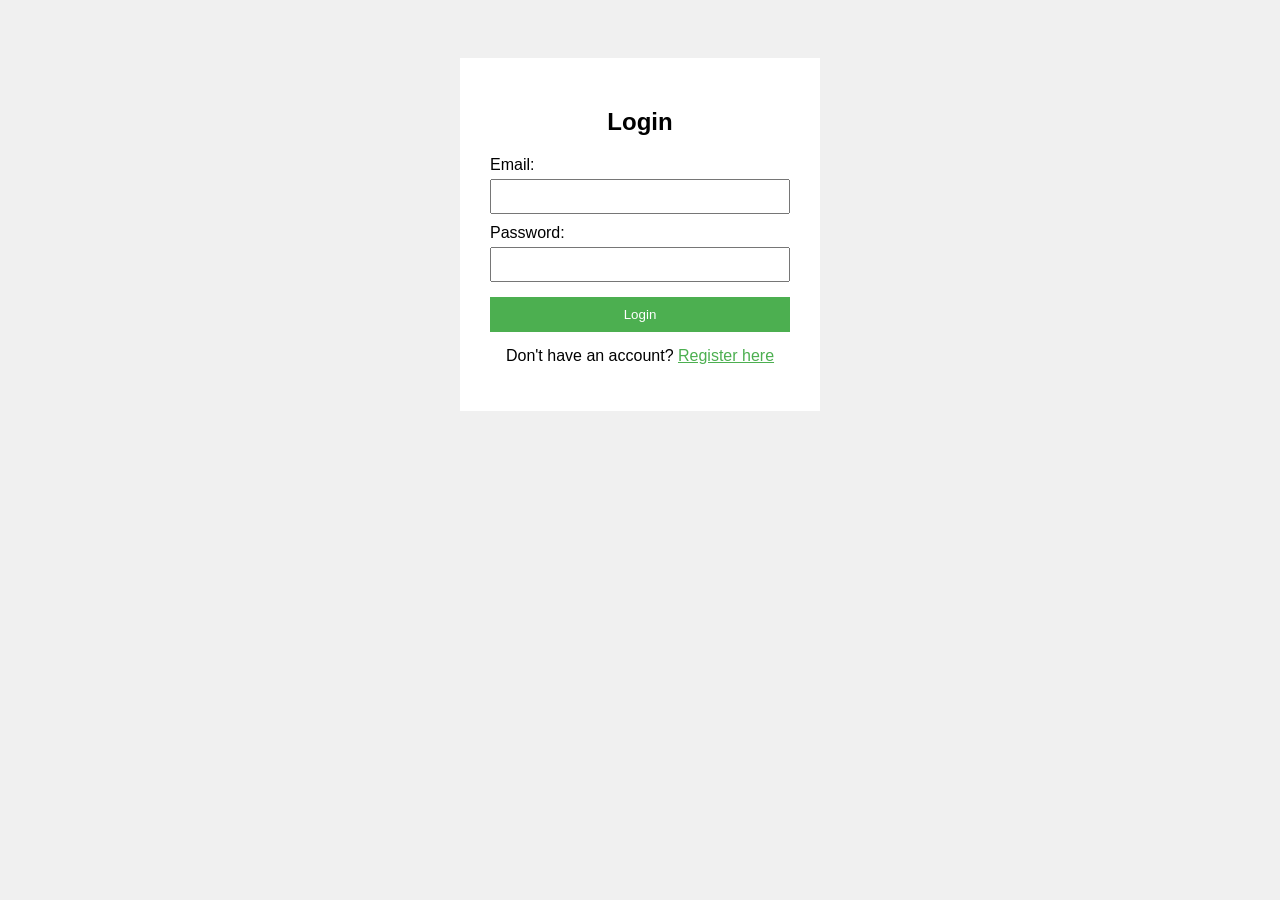
==== index.html @ 7b8c3401 "Add files via upload Added Files one by one to avoid vercel conlict" ====
<!DOCTYPE html>
<html lang="en">
<head>
    <meta charset="UTF-8">
    <meta name="viewport" content="width=device-width, initial-scale=1.0">
    <title>Login</title>
    <link rel="stylesheet" href="css/loginstyle.css">
</head>
<body>
    <div class="container">
        <h2>Login</h2>
        <form id="loginForm">
            <label for="email">Email:</label>
            <input type="email" id="email" name="email" required>
            
            <label for="password">Password:</label>
            <input type="password" id="password" name="password" required>
            
            <button type="submit">Login</button>
        </form>
        <p>Don't have an account? <a href="register.html">Register here</a></p>
    </div>
    
    <script>
        document.getElementById('loginForm').addEventListener('submit', function(e) {
            e.preventDefault();
            window.location.href = 'portfolio.html';
        });
    </script>
</body>
</html>
---- css/loginstyle.css ----
body {
    font-family: Arial, sans-serif;
    background-color: #f0f0f0;
    padding: 50px;
}

.container {
    background-color: white;
    padding: 30px;
    max-width: 300px;
    margin: 0 auto;
}

h2 {
    text-align: center;
}

label {
    display: block;
    margin-top: 10px;
}

input {
    width: 100%;
    padding: 8px;
    margin-top: 5px;
    box-sizing: border-box;
}

button {
    width: 100%;
    padding: 10px;
    margin-top: 15px;
    background-color: #4CAF50;
    color: white;
    border: none;
    cursor: pointer;
}

button:hover {
    background-color: #45a049;
}

p {
    text-align: center;
    margin-top: 15px;
}

a {
    color: #4CAF50;
}
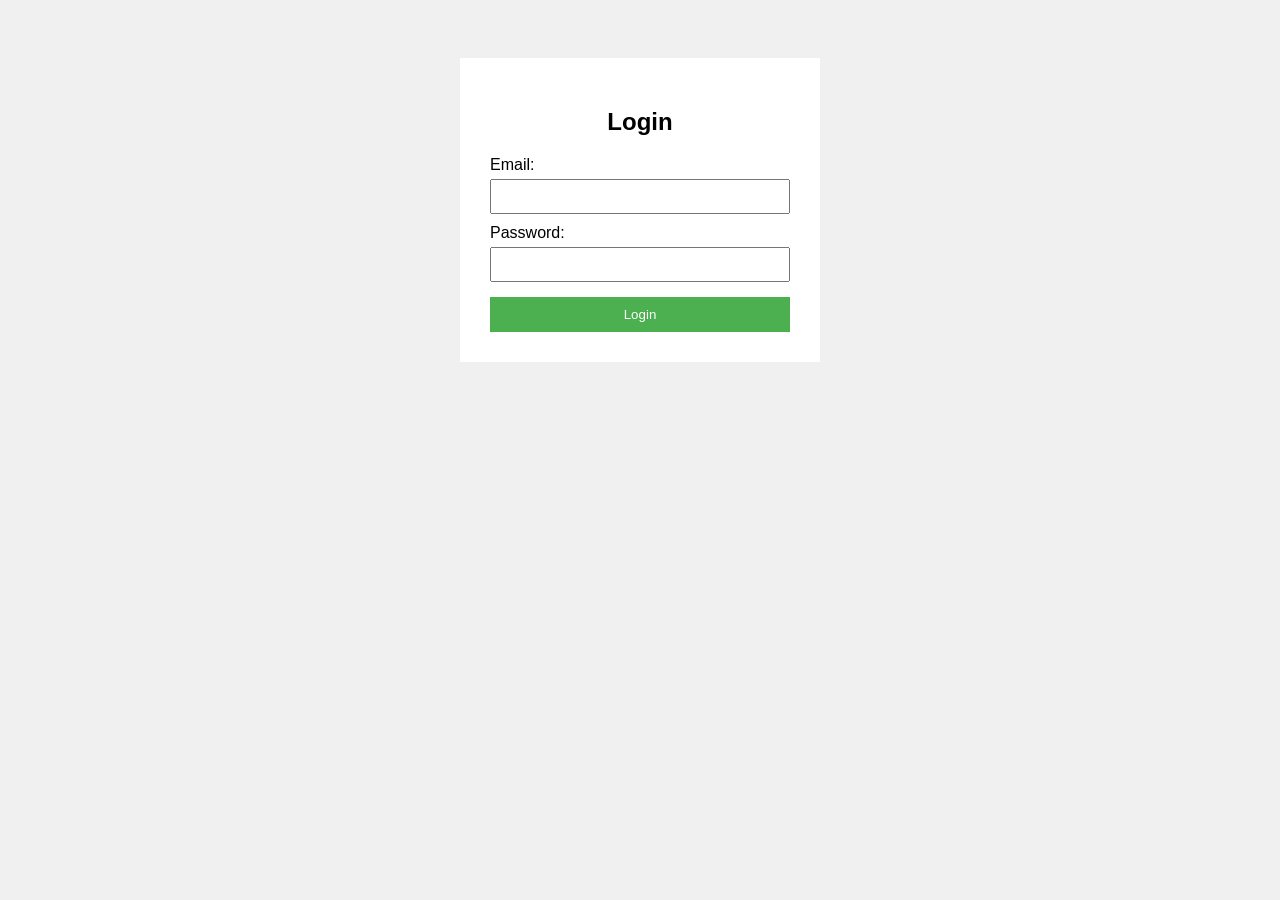
==== commit 63aed979: "Update index.html Removed redundant redirection(register page)" ====
--- a/index.html
+++ b/index.html
@@ -18,7 +18,6 @@
             
             <button type="submit">Login</button>
         </form>
-        <p>Don't have an account? <a href="register.html">Register here</a></p>
     </div>
     
     <script>
@@ -28,4 +27,5 @@
         });
     </script>
 </body>
-</html>+
+</html>
